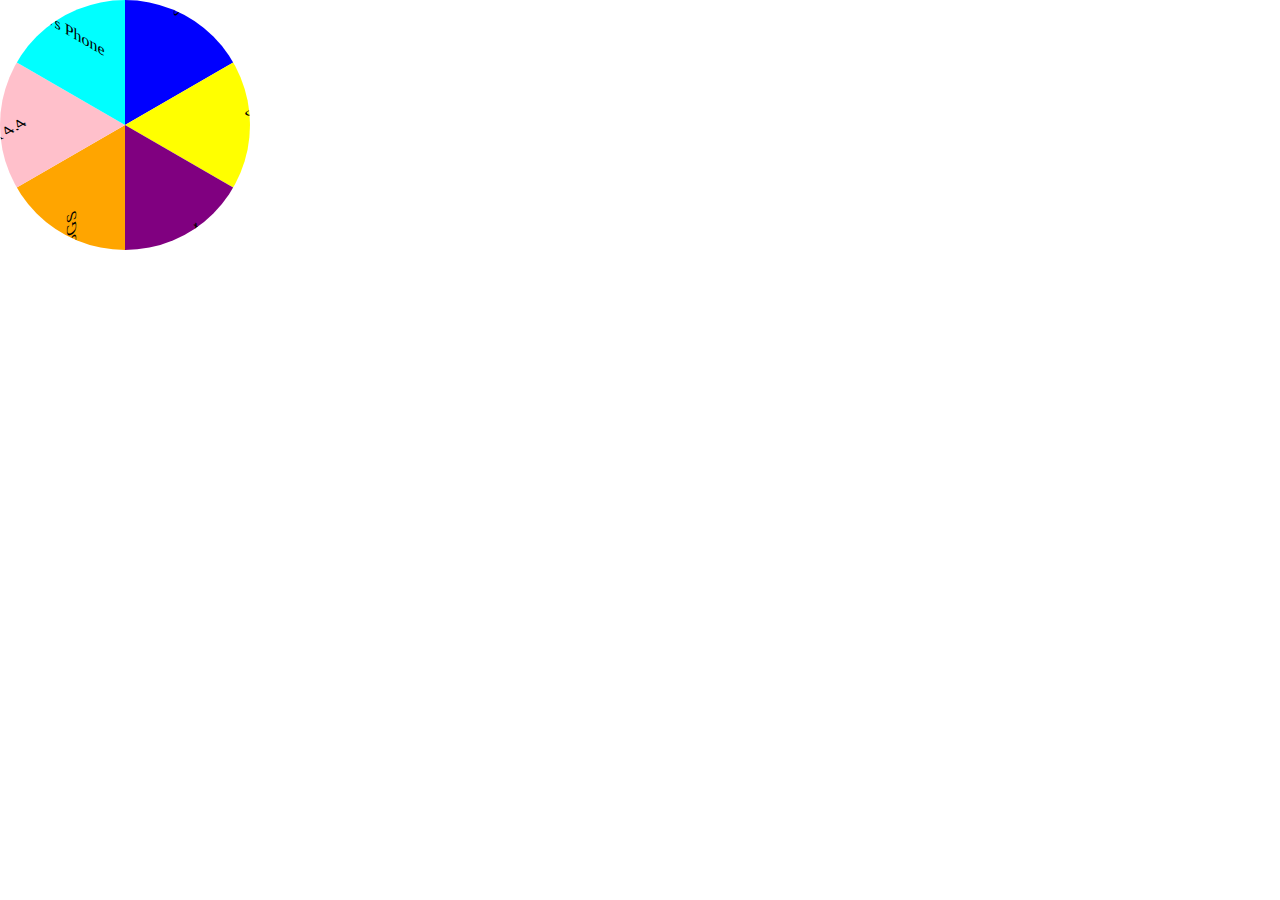
==== index.html @ c385cf82 "First commit" ====
<!doctype html>
<html lang="en">
  <head>
    <meta charset="utf-8" />
    <meta name="viewport" content="width=device-width, initial-scale=1.0, maximum-scale=1.0, user-scalable=0" />
    <title>Test</title>
    <style type="text/css">
      ul {
        list-style: none;
        padding: 0;
        margin: 0;
      }
      body {
        margin: 0;
        padding: 0;
      }
      
      div.circular-game {
        position: relative;
        
        width: 250px;
        height: 250px;
        overflow: hidden;
        border-radius: 50%;
      }
      
      .circular-game ul > li {
        width: 125px;
        height: 125px;
        transform-origin: 100% 100%;
        position: absolute;
        top: 0px; /* Note: 125- 18(li height)*/
        line-height: 125px;
        
      }
      
      .circular-game ul > li > span {
        

      }
      
      .circular-game ul > li:nth-child(1) {
        transform: rotate(60deg) skewY(30deg);
        background-color: blue;
      }
      .circular-game ul > li:nth-child(2) {
        transform: rotate(120deg) skewY(30deg);
        background-color: yellow;
      }
      .circular-game ul > li:nth-child(3) {
        transform: rotate(180deg) skewY(30deg);
        background-color: purple;
      }
      .circular-game ul > li:nth-child(4) {
        transform: rotate(240deg) skewY(30deg);
        background-color: orange;
      }
      .circular-game ul > li:nth-child(5) {
        transform: rotate(300deg) skewY(30deg);
        background-color: pink;
      }
      .circular-game ul > li:nth-child(6) {
        transform: rotate(360deg) skewY(30deg);
        background-color: aqua;
      }
      
    </style>
  </head>
  <body>
    
    <div class="circular-game">
      <ul>
        <li><span>iPhone 6</span></li>
        <li><span>iPhone 5</span></li>
        <li><span>iPhone 4</span></li>
        <li><span>iPhone 3GS</span></li>
        <li><span>Android 4.4</span></li>
        <li><span>Windows Phone</span></li>
      </ul>
      <!--<div>Click</div>-->
    </div>
    
  </body>
</html>
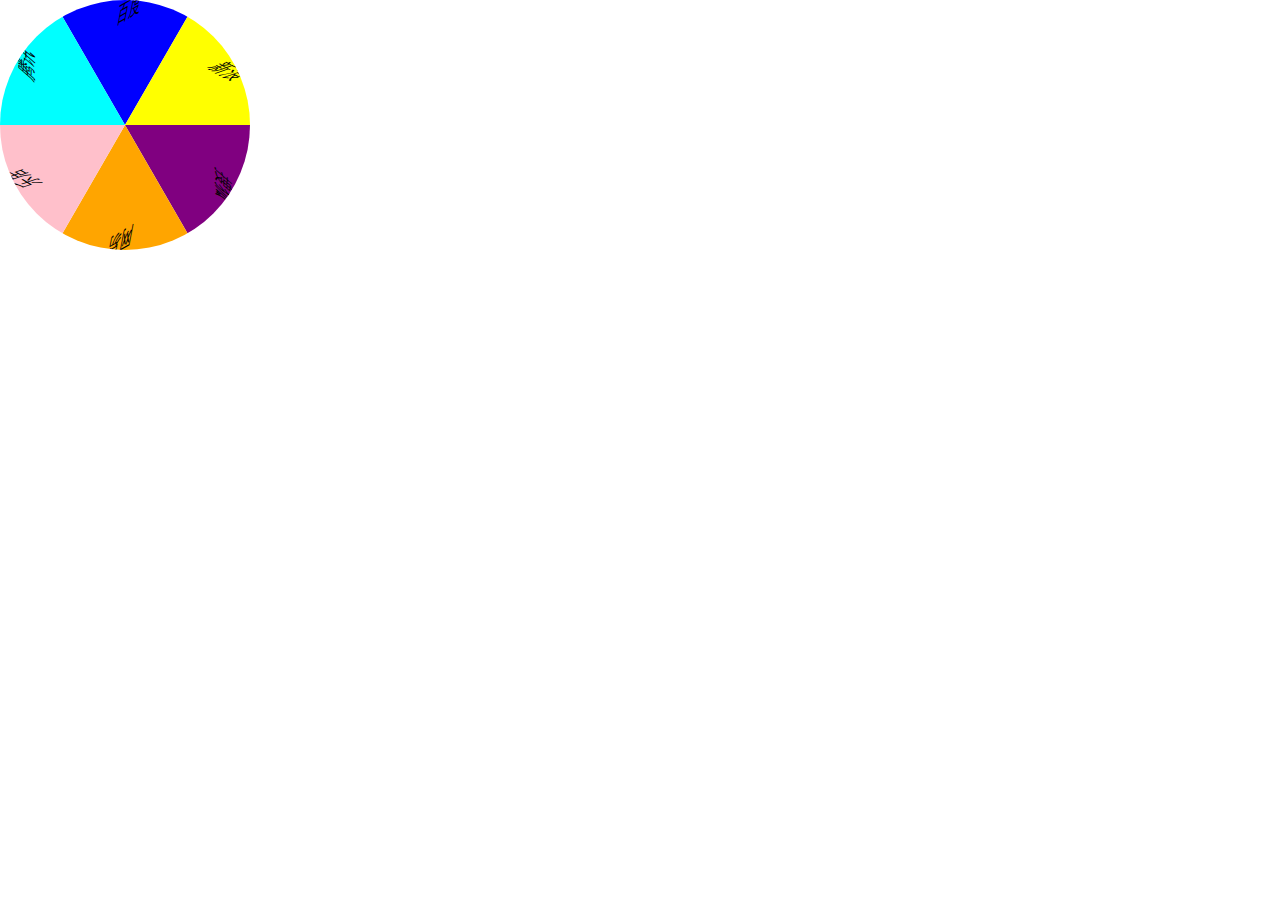
==== commit 90177fdf: "Add style.css" ====
--- a/index.html
+++ b/index.html
@@ -1,83 +1,22 @@
 <!doctype html>
-<html lang="en">
+<html lang="zh">
   <head>
     <meta charset="utf-8" />
     <meta name="viewport" content="width=device-width, initial-scale=1.0, maximum-scale=1.0, user-scalable=0" />
     <title>Test</title>
-    <style type="text/css">
-      ul {
-        list-style: none;
-        padding: 0;
-        margin: 0;
-      }
-      body {
-        margin: 0;
-        padding: 0;
-      }
-      
-      div.circular-game {
-        position: relative;
-        
-        width: 250px;
-        height: 250px;
-        overflow: hidden;
-        border-radius: 50%;
-      }
-      
-      .circular-game ul > li {
-        width: 125px;
-        height: 125px;
-        transform-origin: 100% 100%;
-        position: absolute;
-        top: 0px; /* Note: 125- 18(li height)*/
-        line-height: 125px;
-        
-      }
-      
-      .circular-game ul > li > span {
-        
-
-      }
-      
-      .circular-game ul > li:nth-child(1) {
-        transform: rotate(60deg) skewY(30deg);
-        background-color: blue;
-      }
-      .circular-game ul > li:nth-child(2) {
-        transform: rotate(120deg) skewY(30deg);
-        background-color: yellow;
-      }
-      .circular-game ul > li:nth-child(3) {
-        transform: rotate(180deg) skewY(30deg);
-        background-color: purple;
-      }
-      .circular-game ul > li:nth-child(4) {
-        transform: rotate(240deg) skewY(30deg);
-        background-color: orange;
-      }
-      .circular-game ul > li:nth-child(5) {
-        transform: rotate(300deg) skewY(30deg);
-        background-color: pink;
-      }
-      .circular-game ul > li:nth-child(6) {
-        transform: rotate(360deg) skewY(30deg);
-        background-color: aqua;
-      }
-      
-    </style>
+    <link rel="stylesheet" href="style.css" />
   </head>
   <body>
     
     <div class="circular-game">
       <ul>
-        <li><span>iPhone 6</span></li>
-        <li><span>iPhone 5</span></li>
-        <li><span>iPhone 4</span></li>
-        <li><span>iPhone 3GS</span></li>
-        <li><span>Android 4.4</span></li>
-        <li><span>Windows Phone</span></li>
+        <li><span>百度</span></li>
+        <li><span>新浪</span></li>
+        <li><span>搜狐</span></li>
+        <li><span>网易</span></li>
+        <li><span>乐居</span></li>
+        <li><span>腾讯</span></li>
       </ul>
-      <!--<div>Click</div>-->
     </div>
     
   </body>
--- a/style.css
+++ b/style.css
@@ -0,0 +1,59 @@
+ul {
+  list-style: none;
+  padding: 0;
+  margin: 0;
+}
+body {
+  margin: 0;
+  padding: 0;
+}
+
+div.circular-game {
+  position: relative;
+  
+  width: 250px;
+  height: 250px;
+  overflow: hidden;
+  border-radius: 50%;
+}
+
+.circular-game ul > li {
+  width: 125px;
+  height: 125px;
+  transform-origin: 100% 100%;
+  position: absolute;
+  top: 0px;
+  line-height: 125px;
+}
+
+.circular-game ul > li > span {
+  display: block;
+  line-height: 125px;
+  text-align: center;
+  transform: rotate(-60deg) skew(-30deg);
+}
+
+.circular-game ul > li:nth-child(1) {
+  transform: rotate(60deg) skew(30deg);
+  background-color: blue;
+}
+.circular-game ul > li:nth-child(2) {
+  transform: rotate(120deg) skew(30deg);
+  background-color: yellow;
+}
+.circular-game ul > li:nth-child(3) {
+  transform: rotate(180deg) skew(30deg);
+  background-color: purple;
+}
+.circular-game ul > li:nth-child(4) {
+  transform: rotate(240deg) skew(30deg);
+  background-color: orange;
+}
+.circular-game ul > li:nth-child(5) {
+  transform: rotate(300deg) skew(30deg);
+  background-color: pink;
+}
+.circular-game ul > li:nth-child(6) {
+  transform: rotate(360deg) skew(30deg);
+  background-color: aqua;
+}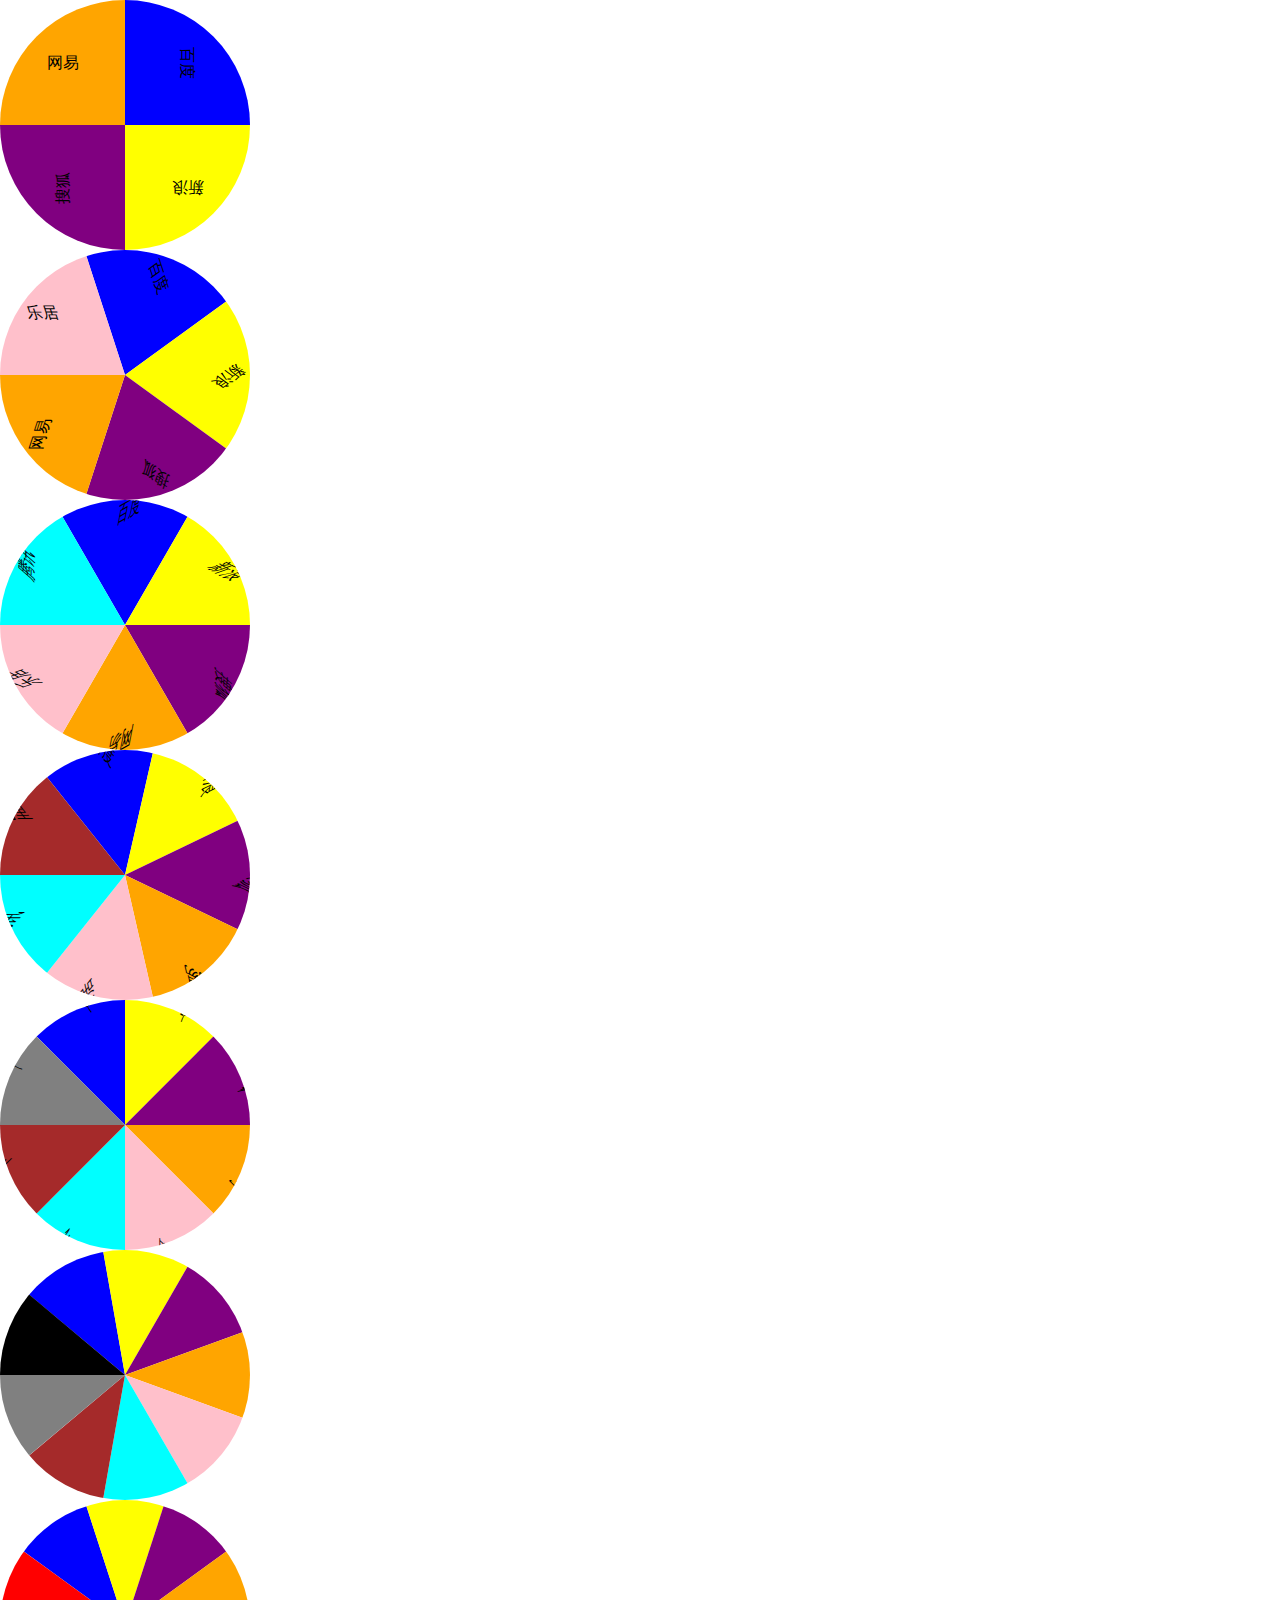
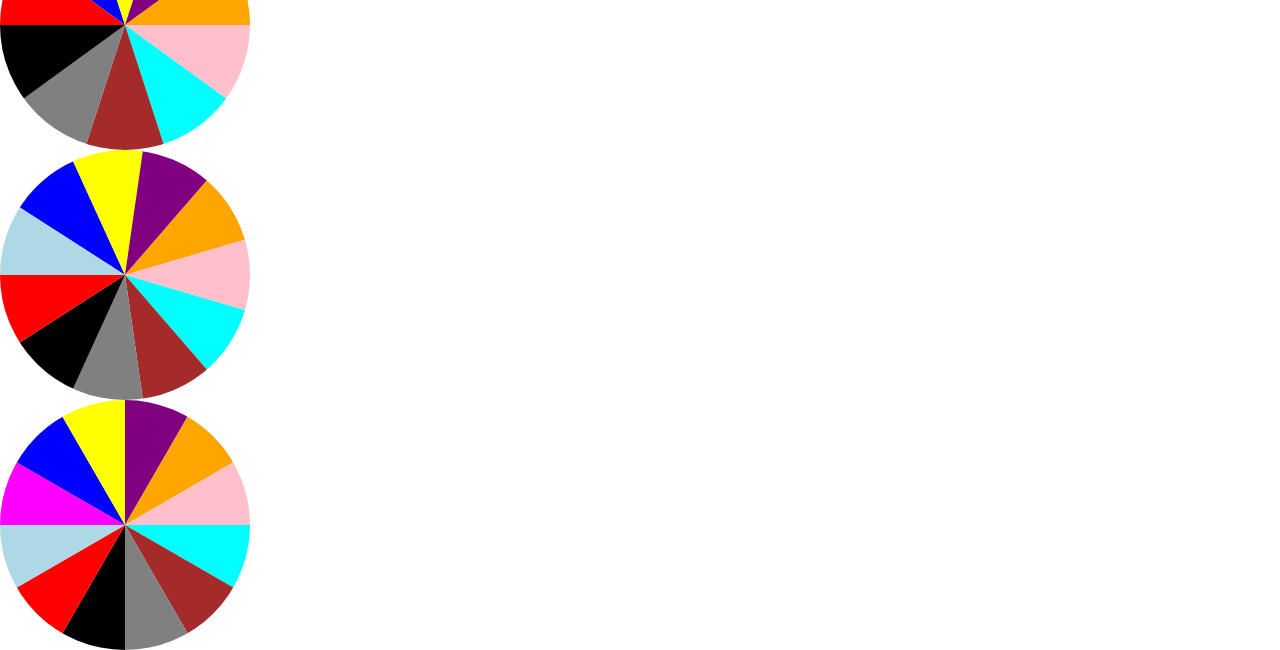
==== commit da5f7de7: "Add CSS files" ====
--- a/index.html
+++ b/index.html
@@ -4,11 +4,41 @@
     <meta charset="utf-8" />
     <meta name="viewport" content="width=device-width, initial-scale=1.0, maximum-scale=1.0, user-scalable=0" />
     <title>Test</title>
-    <link rel="stylesheet" href="style.css" />
+    <link rel="stylesheet" href="reset.css" />
+    <link rel="stylesheet" href="rotate.css" />
+    <link rel="stylesheet" href="style4.css" />
+    <link rel="stylesheet" href="style5.css" />
+    <link rel="stylesheet" href="style6.css" />
+    <link rel="stylesheet" href="style7.css" />
+    <link rel="stylesheet" href="style8.css" />
+    <link rel="stylesheet" href="style9.css" />
+    <link rel="stylesheet" href="style10.css" />
+    <link rel="stylesheet" href="style11.css" />
+    <link rel="stylesheet" href="style12.css" />
   </head>
   <body>
     
-    <div class="circular-game">
+    <div class="circular-game num4">
+      <ul>
+        <li><span>百度</span></li>
+        <li><span>新浪</span></li>
+        <li><span>搜狐</span></li>
+        <li><span>网易</span></li>
+      </ul>
+    </div>
+    
+    
+    <div class="circular-game num5">
+      <ul>
+        <li><span>百度</span></li>
+        <li><span>新浪</span></li>
+        <li><span>搜狐</span></li>
+        <li><span>网易</span></li>
+        <li><span>乐居</span></li>
+      </ul>
+    </div>
+    
+    <div class="circular-game num6">
       <ul>
         <li><span>百度</span></li>
         <li><span>新浪</span></li>
@@ -19,5 +49,92 @@
       </ul>
     </div>
     
+    <div class="circular-game num7">
+      <ul>
+        <li><span>百度</span></li>
+        <li><span>新浪</span></li>
+        <li><span>搜狐</span></li>
+        <li><span>网易</span></li>
+        <li><span>乐居</span></li>
+        <li><span>腾讯</span></li>
+        <li><span>阿里</span></li>
+      </ul>
+    </div>
+    
+    <div class="circular-game num8">
+      <ul>
+        <li><span>百度</span></li>
+        <li><span>新浪</span></li>
+        <li><span>搜狐</span></li>
+        <li><span>网易</span></li>
+        <li><span>乐居</span></li>
+        <li><span>腾讯</span></li>
+        <li><span>阿里</span></li>
+        <li><span>盛大</span></li>
+      </ul>
+    </div>
+    
+    <div class="circular-game num9">
+      <ul>
+        <li><span>百度</span></li>
+        <li><span>新浪</span></li>
+        <li><span>搜狐</span></li>
+        <li><span>网易</span></li>
+        <li><span>乐居</span></li>
+        <li><span>腾讯</span></li>
+        <li><span>阿里</span></li>
+        <li><span>盛大</span></li>
+        <li><span>搜房</span></li>
+      </ul>
+    </div>
+    
+    <div class="circular-game num10">
+      <ul>
+        <li><span>百度</span></li>
+        <li><span>新浪</span></li>
+        <li><span>搜狐</span></li>
+        <li><span>网易</span></li>
+        <li><span>乐居</span></li>
+        <li><span>腾讯</span></li>
+        <li><span>阿里</span></li>
+        <li><span>盛大</span></li>
+        <li><span>搜房</span></li>
+        <li><span>大米</span></li>
+      </ul>
+    </div>
+    
+    <div class="circular-game num11">
+      <ul>
+        <li><span>百度</span></li>
+        <li><span>新浪</span></li>
+        <li><span>搜狐</span></li>
+        <li><span>网易</span></li>
+        <li><span>乐居</span></li>
+        <li><span>腾讯</span></li>
+        <li><span>阿里</span></li>
+        <li><span>盛大</span></li>
+        <li><span>搜房</span></li>
+        <li><span>大米</span></li>
+        <li><span>小米</span></li>
+      </ul>
+    </div>
+    
+    <div class="circular-game num12">
+      <ul>
+        <li><span>百度</span></li>
+        <li><span>新浪</span></li>
+        <li><span>搜狐</span></li>
+        <li><span>网易</span></li>
+        <li><span>乐居</span></li>
+        <li><span>腾讯</span></li>
+        <li><span>阿里</span></li>
+        <li><span>盛大</span></li>
+        <li><span>搜房</span></li>
+        <li><span>大米</span></li>
+        <li><span>小米</span></li>
+        <li><span>高粱</span></li>
+      </ul>
+    </div>
+    
   </body>
 </html>--- a/rotate.css
+++ b/rotate.css
@@ -0,0 +1,27 @@
+div.circular-game {
+  position: relative;
+  
+  width: 250px;
+  height: 250px;
+  overflow: hidden;
+  
+  -webkit-border-radius: 50%;
+  -moz-border-radius: 50%;
+  border-radius: 50%;
+}
+
+.circular-game ul > li {
+  width: 125px;
+  height: 125px;
+  transform-origin: 100% 100%;
+  position: absolute;
+  top: 0px;
+  line-height: 125px;
+}
+
+.circular-game ul > li > span {
+  display: block;
+  line-height: 125px;
+  text-align: center;
+  
+}--- a/style4.css
+++ b/style4.css
@@ -0,0 +1,24 @@
+.circular-game.num4 ul > li > span {
+  /*
+  transform: rotate(-60deg) skew(-30deg);
+  */
+}
+
+.circular-game.num4 ul > li:nth-child(1) {
+  transform: rotate(90deg) skew(0deg);
+  background-color: blue;
+}
+.circular-game.num4 ul > li:nth-child(2) {
+  transform: rotate(180deg) skew(0deg);
+  background-color: yellow;
+}
+
+.circular-game.num4 ul > li:nth-child(3) {
+  transform: rotate(270deg) skew(0deg);
+  background-color: purple;
+}
+
+.circular-game.num4 ul > li:nth-child(4) {
+  transform: rotate(360deg) skew(0deg);
+  background-color: orange;
+}--- a/style5.css
+++ b/style5.css
@@ -0,0 +1,26 @@
+.circular-game.num6 ul > li > span {
+  /*
+  transform: rotate(-60deg) skew(-30deg);
+  */
+}
+
+.circular-game.num5 ul > li:nth-child(1) {
+  transform: rotate(72deg) skew(18deg);
+  background-color: blue;
+}
+.circular-game.num5 ul > li:nth-child(2) {
+  transform: rotate(144deg) skew(18deg);
+  background-color: yellow;
+}
+.circular-game.num5 ul > li:nth-child(3) {
+  transform: rotate(216deg) skew(18deg);
+  background-color: purple;
+}
+.circular-game.num5 ul > li:nth-child(4) {
+  transform: rotate(288deg) skew(18deg);
+  background-color: orange;
+}
+.circular-game.num5 ul > li:nth-child(5) {
+  transform: rotate(360deg) skew(18deg);
+  background-color: pink;
+}--- a/style6.css
+++ b/style6.css
@@ -0,0 +1,28 @@
+.circular-game.num6 ul > li > span {
+  transform: rotate(-60deg) skew(-30deg);
+}
+
+.circular-game.num6 ul > li:nth-child(1) {
+  transform: rotate(60deg) skew(30deg);
+  background-color: blue;
+}
+.circular-game.num6 ul > li:nth-child(2) {
+  transform: rotate(120deg) skew(30deg);
+  background-color: yellow;
+}
+.circular-game.num6 ul > li:nth-child(3) {
+  transform: rotate(180deg) skew(30deg);
+  background-color: purple;
+}
+.circular-game.num6 ul > li:nth-child(4) {
+  transform: rotate(240deg) skew(30deg);
+  background-color: orange;
+}
+.circular-game.num6 ul > li:nth-child(5) {
+  transform: rotate(300deg) skew(30deg);
+  background-color: pink;
+}
+.circular-game.num6 ul > li:nth-child(6) {
+  transform: rotate(360deg) skew(30deg);
+  background-color: aqua;
+}--- a/style7.css
+++ b/style7.css
@@ -0,0 +1,34 @@
+.circular-game.num7 ul > li > span {
+  /*
+  transform: rotate(-60deg) skew(-30deg);
+  */
+}
+
+.circular-game.num7 ul > li:nth-child(1) {
+  transform: rotate(51.42857142857143deg) skew(38.57142857142857deg);
+  background-color: blue;
+}
+.circular-game.num7 ul > li:nth-child(2) {
+  transform: rotate(102.85714285714286deg) skew(38.57142857142857deg);
+  background-color: yellow;
+}
+.circular-game.num7 ul > li:nth-child(3) {
+  transform: rotate(154.28571428571428deg) skew(38.57142857142857deg);
+  background-color: purple;
+}
+.circular-game.num7 ul > li:nth-child(4) {
+  transform: rotate(205.71428571428572deg) skew(38.57142857142857deg);
+  background-color: orange;
+}
+.circular-game.num7 ul > li:nth-child(5) {
+  transform: rotate(257.14285714285717deg) skew(38.57142857142857deg);
+  background-color: pink;
+}
+.circular-game.num7 ul > li:nth-child(6) {
+  transform: rotate(308.57142857142856deg) skew(38.57142857142857deg);
+  background-color: aqua;
+}
+.circular-game.num7 ul > li:nth-child(7) {
+  transform: rotate(360deg) skew(38.57142857142857deg);
+  background-color: brown;
+}--- a/style8.css
+++ b/style8.css
@@ -0,0 +1,38 @@
+.circular-game.num8 ul > li > span {
+  /*
+  transform: rotate(-60deg) skew(-30deg);
+  */
+}
+
+.circular-game.num8 ul > li:nth-child(1) {
+  transform: rotate(45deg) skew(45deg);
+  background-color: blue;
+}
+.circular-game.num8 ul > li:nth-child(2) {
+  transform: rotate(90deg) skew(45deg);
+  background-color: yellow;
+}
+.circular-game.num8 ul > li:nth-child(3) {
+  transform: rotate(135deg) skew(45deg);
+  background-color: purple;
+}
+.circular-game.num8 ul > li:nth-child(4) {
+  transform: rotate(180deg) skew(45deg);
+  background-color: orange;
+}
+.circular-game.num8 ul > li:nth-child(5) {
+  transform: rotate(225deg) skew(45deg);
+  background-color: pink;
+}
+.circular-game.num8 ul > li:nth-child(6) {
+  transform: rotate(270deg) skew(45deg);
+  background-color: aqua;
+}
+.circular-game.num8 ul > li:nth-child(7) {
+  transform: rotate(315deg) skew(45deg);
+  background-color: brown;
+}
+.circular-game.num8 ul > li:nth-child(8) {
+  transform: rotate(360deg) skew(45deg);
+  background-color: gray;
+}--- a/style9.css
+++ b/style9.css
@@ -0,0 +1,42 @@
+.circular-game.num9 ul > li > span {
+  /*
+  transform: rotate(-60deg) skew(-30deg);
+  */
+}
+
+.circular-game.num9 ul > li:nth-child(1) {
+  transform: rotate(40deg) skew(50deg);
+  background-color: blue;
+}
+.circular-game.num9 ul > li:nth-child(2) {
+  transform: rotate(80deg) skew(50deg);
+  background-color: yellow;
+}
+.circular-game.num9 ul > li:nth-child(3) {
+  transform: rotate(120deg) skew(50deg);
+  background-color: purple;
+}
+.circular-game.num9 ul > li:nth-child(4) {
+  transform: rotate(160deg) skew(50deg);
+  background-color: orange;
+}
+.circular-game.num9 ul > li:nth-child(5) {
+  transform: rotate(200deg) skew(50deg);
+  background-color: pink;
+}
+.circular-game.num9 ul > li:nth-child(6) {
+  transform: rotate(240deg) skew(50deg);
+  background-color: aqua;
+}
+.circular-game.num9 ul > li:nth-child(7) {
+  transform: rotate(280deg) skew(50deg);
+  background-color: brown;
+}
+.circular-game.num9 ul > li:nth-child(8) {
+  transform: rotate(320deg) skew(50deg);
+  background-color: gray;
+}
+.circular-game.num9 ul > li:nth-child(9) {
+  transform: rotate(360deg) skew(50deg);
+  background-color: black;
+}--- a/style10.css
+++ b/style10.css
@@ -0,0 +1,46 @@
+.circular-game.num10 ul > li > span {
+  /*
+  transform: rotate(-60deg) skew(-30deg);
+  */
+}
+
+.circular-game.num10 ul > li:nth-child(1) {
+  transform: rotate(36deg) skew(54deg);
+  background-color: blue;
+}
+.circular-game.num10 ul > li:nth-child(2) {
+  transform: rotate(72deg) skew(54deg);
+  background-color: yellow;
+}
+.circular-game.num10 ul > li:nth-child(3) {
+  transform: rotate(108deg) skew(54deg);
+  background-color: purple;
+}
+.circular-game.num10 ul > li:nth-child(4) {
+  transform: rotate(144deg) skew(54deg);
+  background-color: orange;
+}
+.circular-game.num10 ul > li:nth-child(5) {
+  transform: rotate(180deg) skew(54deg);
+  background-color: pink;
+}
+.circular-game.num10 ul > li:nth-child(6) {
+  transform: rotate(216deg) skew(54deg);
+  background-color: aqua;
+}
+.circular-game.num10 ul > li:nth-child(7) {
+  transform: rotate(252deg) skew(54deg);
+  background-color: brown;
+}
+.circular-game.num10 ul > li:nth-child(8) {
+  transform: rotate(288deg) skew(54deg);
+  background-color: gray;
+}
+.circular-game.num10 ul > li:nth-child(9) {
+  transform: rotate(324deg) skew(54deg);
+  background-color: black;
+}
+.circular-game.num10 ul > li:nth-child(10) {
+  transform: rotate(360deg) skew(54deg);
+  background-color: red;
+}--- a/style11.css
+++ b/style11.css
@@ -0,0 +1,50 @@
+.circular-game.num11 ul > li > span {
+  /*
+  transform: rotate(-60deg) skew(-30deg);
+  */
+}
+
+.circular-game.num11 ul > li:nth-child(1) {
+  transform: rotate(32.72727272727273deg) skew(57.27272727272727deg);
+  background-color: blue;
+}
+.circular-game.num11 ul > li:nth-child(2) {
+  transform: rotate(65.45454545454545deg) skew(57.27272727272727deg);
+  background-color: yellow;
+}
+.circular-game.num11 ul > li:nth-child(3) {
+  transform: rotate(98.18181818181819deg) skew(57.27272727272727deg);
+  background-color: purple;
+}
+.circular-game.num11 ul > li:nth-child(4) {
+  transform: rotate(130.9090909090909deg) skew(57.27272727272727deg);
+  background-color: orange;
+}
+.circular-game.num11 ul > li:nth-child(5) {
+  transform: rotate(163.63636363636363deg) skew(57.27272727272727deg);
+  background-color: pink;
+}
+.circular-game.num11 ul > li:nth-child(6) {
+  transform: rotate(196.36363636363637deg) skew(57.27272727272727deg);
+  background-color: aqua;
+}
+.circular-game.num11 ul > li:nth-child(7) {
+  transform: rotate(229.0909090909091deg) skew(57.27272727272727deg);
+  background-color: brown;
+}
+.circular-game.num11 ul > li:nth-child(8) {
+  transform: rotate(261.8181818181818deg) skew(57.27272727272727deg);
+  background-color: gray;
+}
+.circular-game.num11 ul > li:nth-child(9) {
+  transform: rotate(294.54545454545456deg) skew(57.27272727272727deg);
+  background-color: black;
+}
+.circular-game.num11 ul > li:nth-child(10) {
+  transform: rotate(327.27272727272725deg) skew(57.27272727272727deg);
+  background-color: red;
+}
+.circular-game.num11 ul > li:nth-child(11) {
+  transform: rotate(360deg) skew(57.27272727272727deg);
+  background-color: lightblue;
+}--- a/style12.css
+++ b/style12.css
@@ -0,0 +1,54 @@
+.circular-game.num12 ul > li > span {
+  /*
+  transform: rotate(-60deg) skew(-30deg);
+  */
+}
+
+.circular-game.num12 ul > li:nth-child(1) {
+  transform: rotate(30deg) skew(60deg);
+  background-color: blue;
+}
+.circular-game.num12 ul > li:nth-child(2) {
+  transform: rotate(60deg) skew(60deg);
+  background-color: yellow;
+}
+.circular-game.num12 ul > li:nth-child(3) {
+  transform: rotate(90deg) skew(60deg);
+  background-color: purple;
+}
+.circular-game.num12 ul > li:nth-child(4) {
+  transform: rotate(120deg) skew(60deg);
+  background-color: orange;
+}
+.circular-game.num12 ul > li:nth-child(5) {
+  transform: rotate(150deg) skew(60deg);
+  background-color: pink;
+}
+.circular-game.num12 ul > li:nth-child(6) {
+  transform: rotate(180deg) skew(60deg);
+  background-color: aqua;
+}
+.circular-game.num12 ul > li:nth-child(7) {
+  transform: rotate(210deg) skew(60deg);
+  background-color: brown;
+}
+.circular-game.num12 ul > li:nth-child(8) {
+  transform: rotate(240deg) skew(60deg);
+  background-color: gray;
+}
+.circular-game.num12 ul > li:nth-child(9) {
+  transform: rotate(270deg) skew(60deg);
+  background-color: black;
+}
+.circular-game.num12 ul > li:nth-child(10) {
+  transform: rotate(300deg) skew(60deg);
+  background-color: red;
+}
+.circular-game.num12 ul > li:nth-child(11) {
+  transform: rotate(330deg) skew(60deg);
+  background-color: lightblue;
+}
+.circular-game.num12 ul > li:nth-child(12) {
+  transform: rotate(360deg) skew(60deg);
+  background-color: magenta;
+}